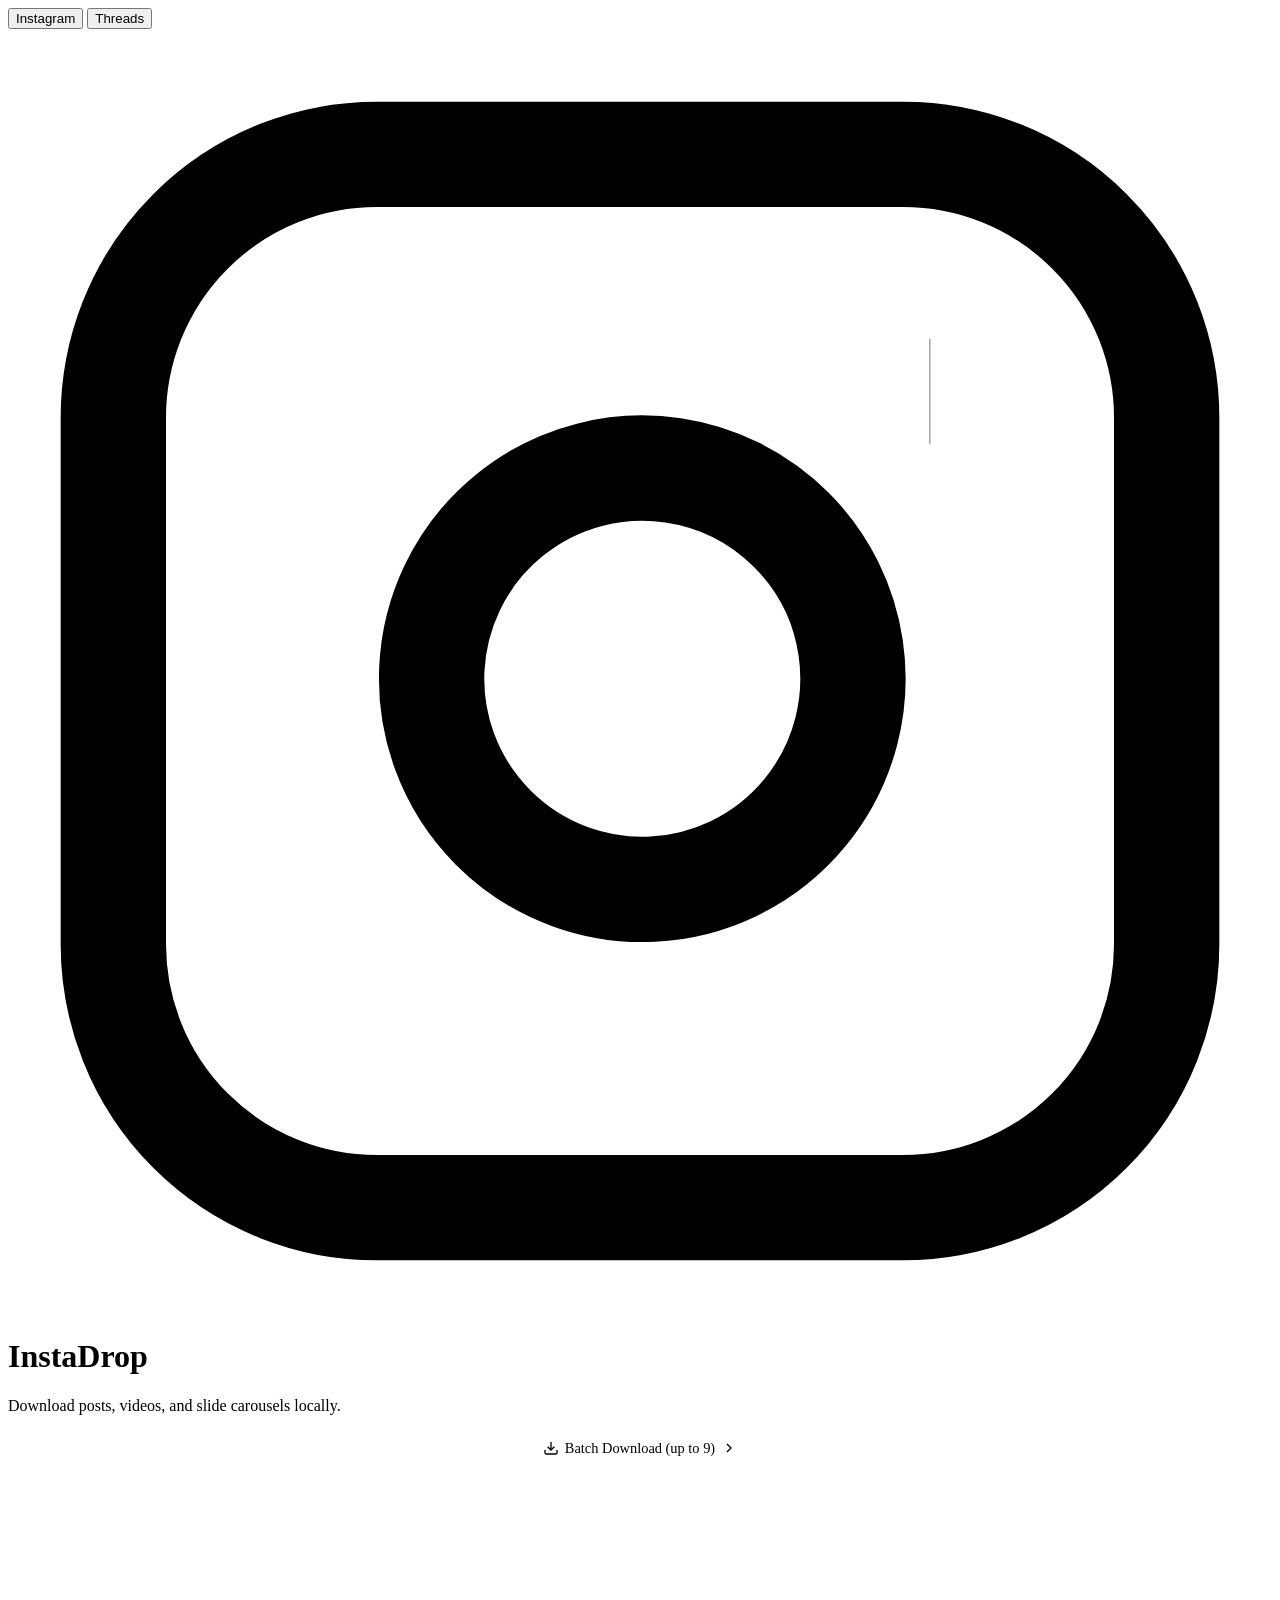
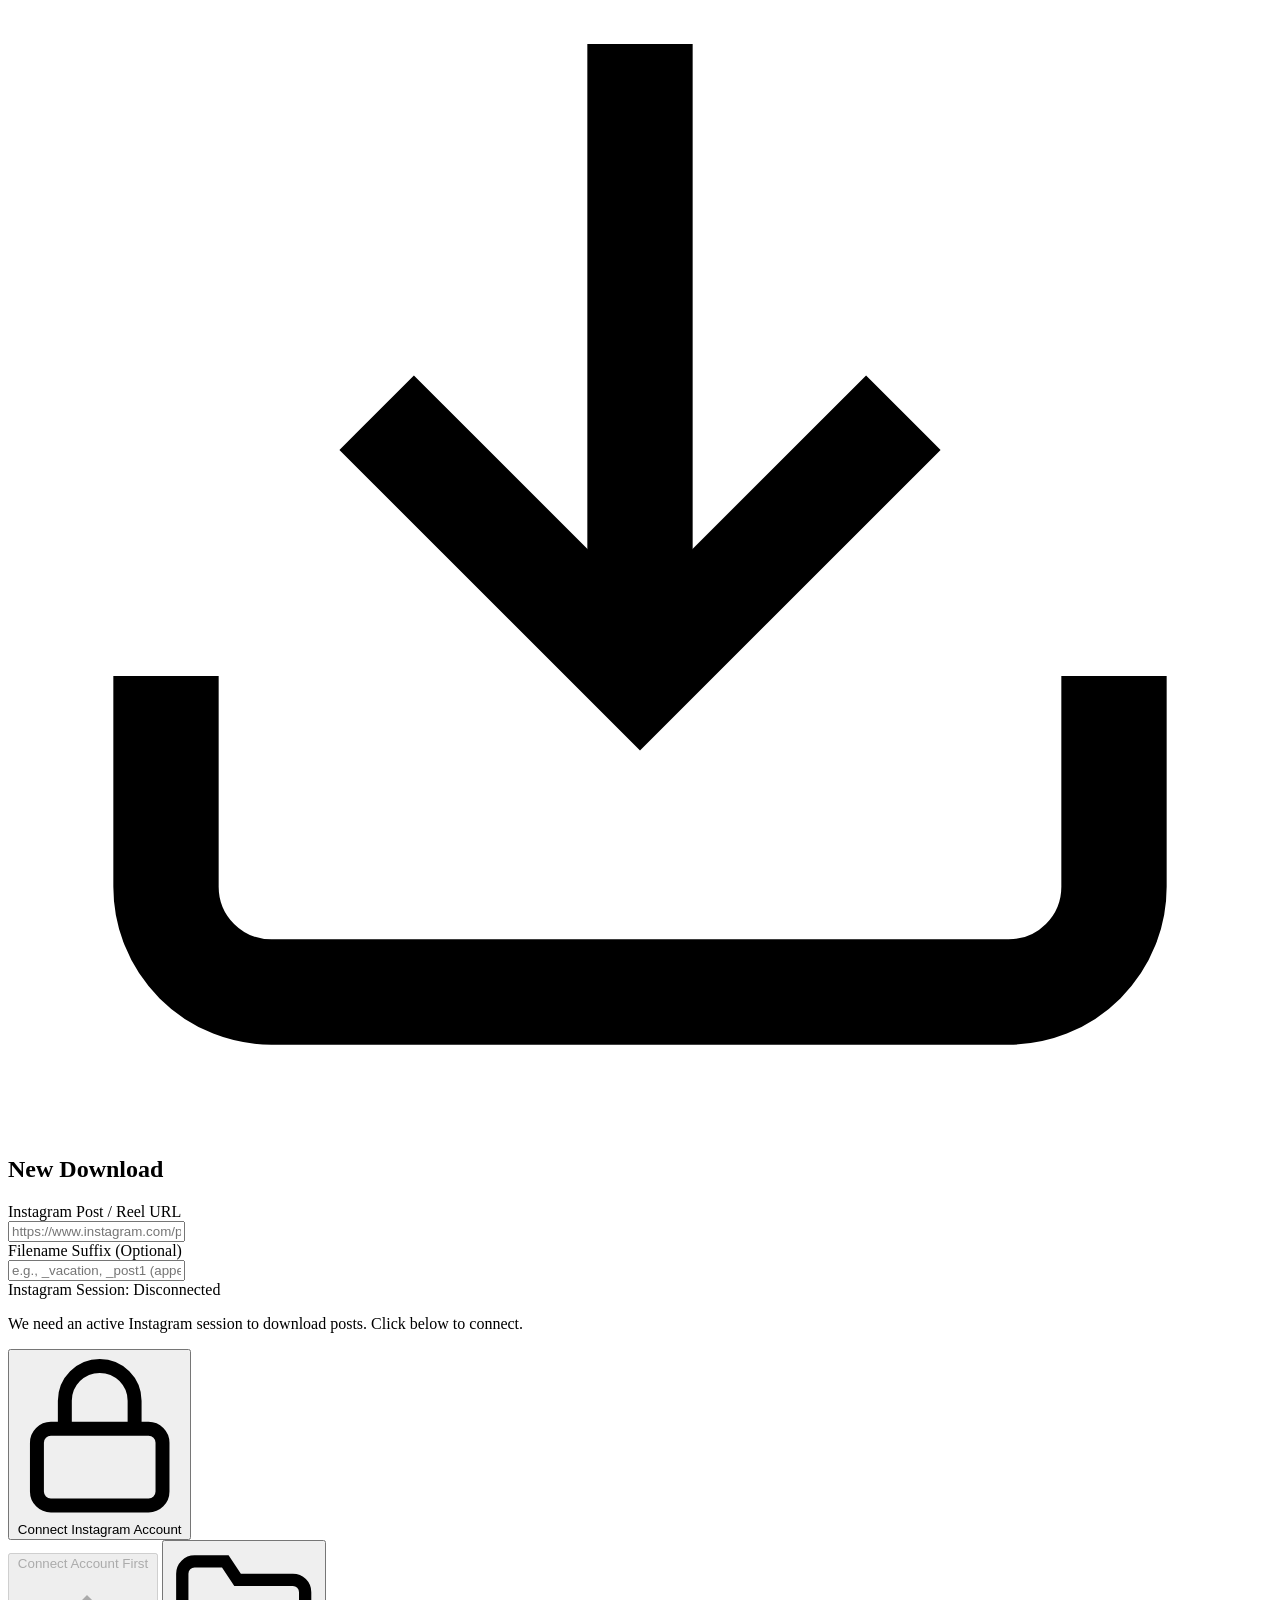
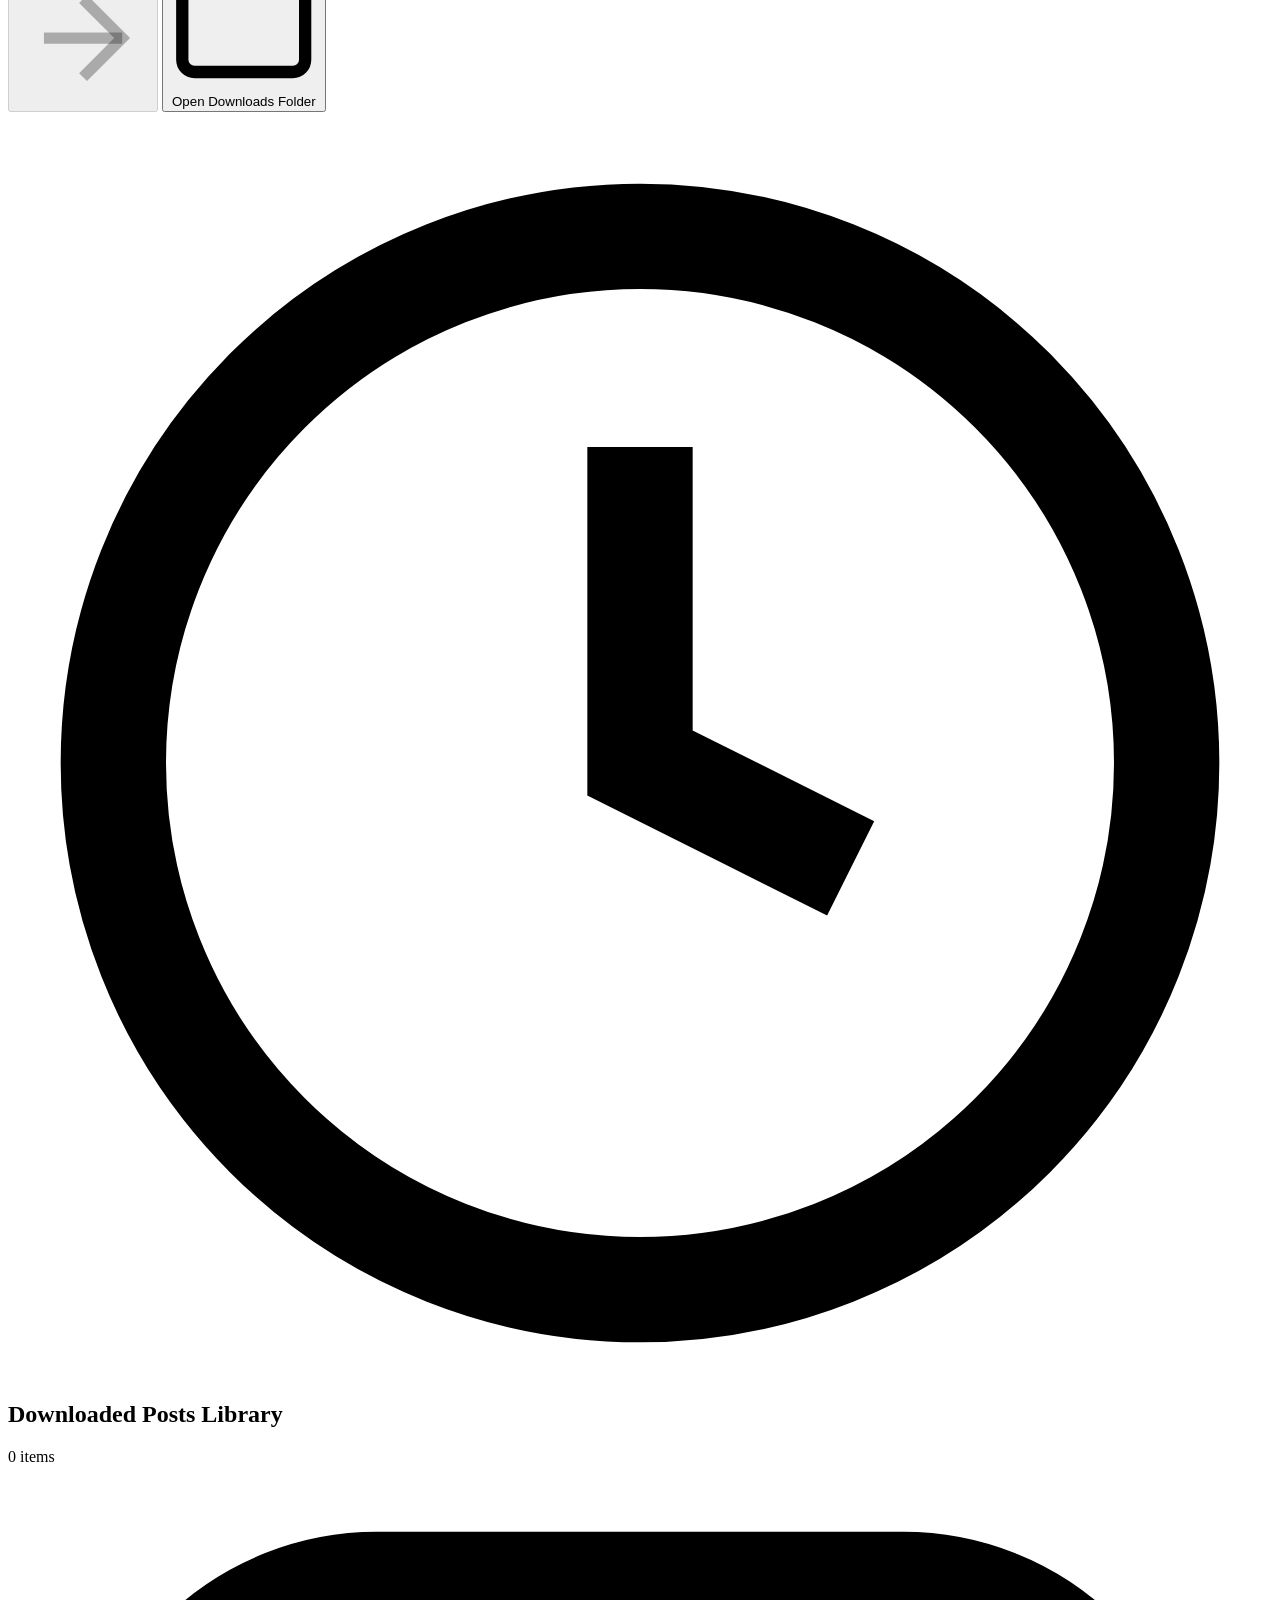
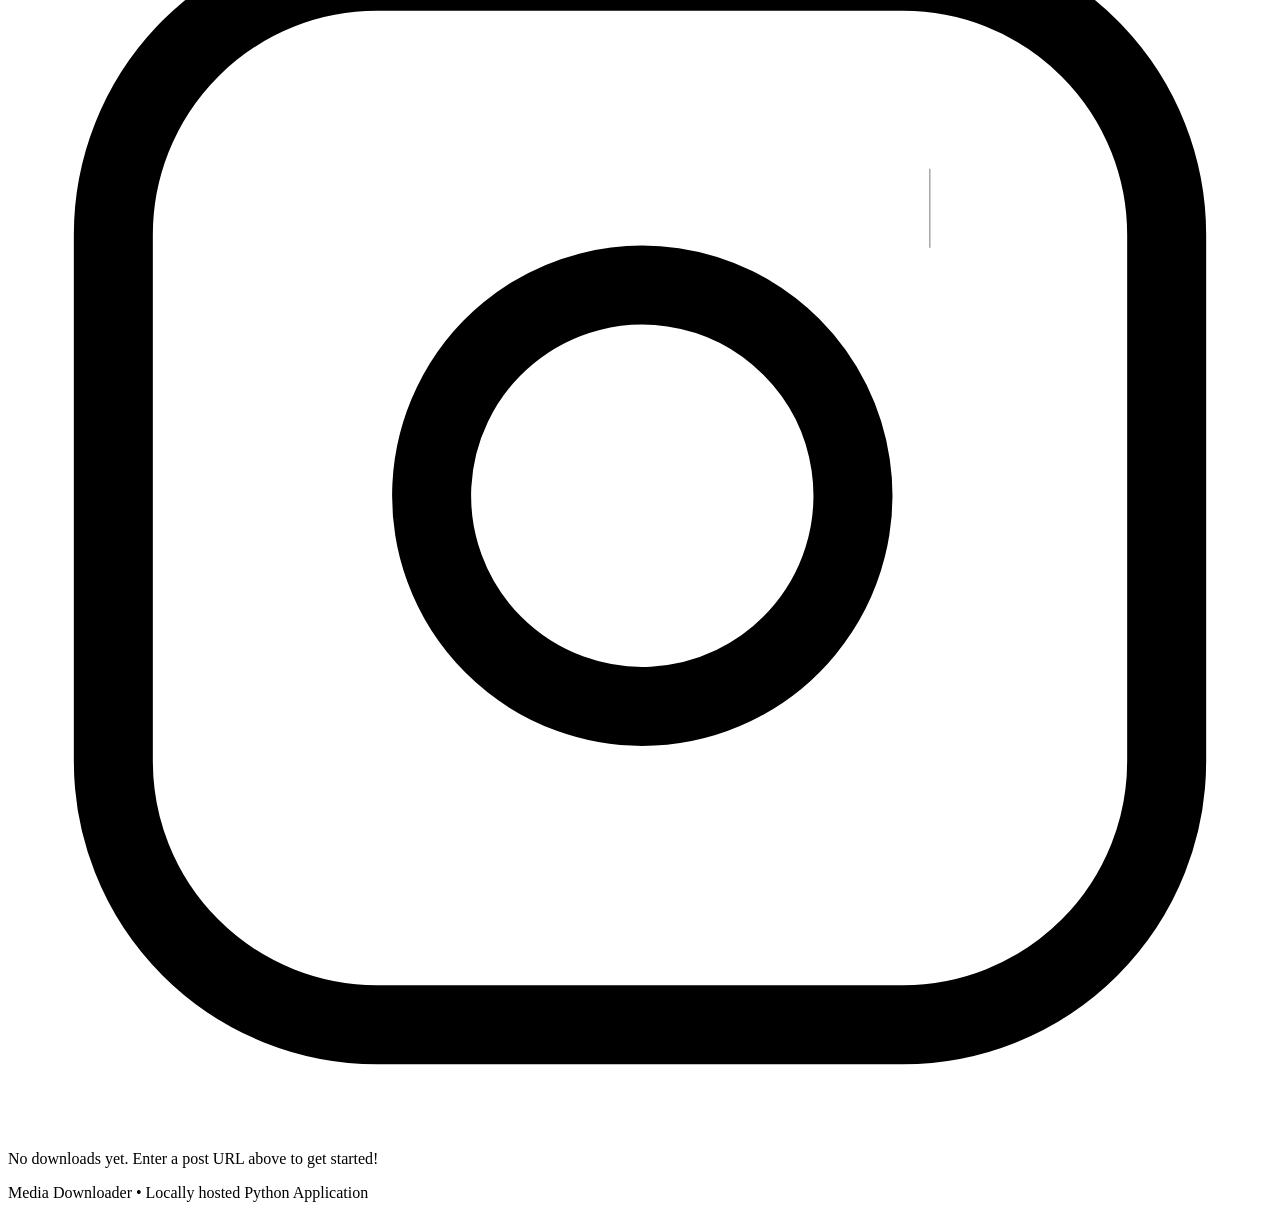
==== frontend/templates/index.html @ 85f3221d "big refactoring" ====
<!DOCTYPE html>
<html lang="en">
<head>
    <meta charset="UTF-8">
    <meta name="viewport" content="width=device-width, initial-scale=1.0">
    <title>InstaDrop | Media Downloader</title>
    <meta name="description" content="A self-hosted utility to download Instagram and Threads posts locally.">
    <!-- Google Fonts -->
    <link rel="preconnect" href="https://fonts.googleapis.com">
    <link rel="preconnect" href="https://fonts.gstatic.com" crossorigin>
    <link href="https://fonts.googleapis.com/css2?family=Outfit:wght@300;400;500;600;700&family=Plus+Jakarta+Sans:wght@300;400;500;600;700&display=swap" rel="stylesheet">
    <!-- Stylesheet -->
    <link rel="stylesheet" href="/static/css/style.css">
</head>
<body class="platform-instagram">
    <!-- Background Decorators -->
    <div class="bg-glow bg-glow-1"></div>
    <div class="bg-glow bg-glow-2"></div>
    <div class="bg-glow bg-glow-3"></div>

    <div class="app-container">
        <!-- Header -->
        <header class="app-header">
            <div class="platform-toggle-wrapper" style="margin-bottom: 20px;">
                <div class="platform-toggle">
                    <button type="button" class="platform-btn active" data-platform="instagram">Instagram</button>
                    <button type="button" class="platform-btn" data-platform="threads">Threads</button>
                </div>
            </div>

            <div class="logo-area">
                <svg id="logo-icon-instagram" class="logo-icon platform-icon-ig" viewBox="0 0 24 24" fill="none" stroke="currentColor" stroke-width="2">
                    <rect x="2" y="2" width="20" height="20" rx="5" ry="5"></rect>
                    <path d="M16 11.37A4 4 0 1 1 12.63 8 4 4 0 0 1 16 11.37z"></path>
                    <line x1="17.5" y1="6.5" x2="17.51" y2="6.5"></line>
                </svg>
                <svg id="logo-icon-threads" class="logo-icon platform-icon-th" viewBox="0 0 24 24" fill="none" stroke="currentColor" stroke-width="2" style="display: none;">
                    <circle cx="12" cy="12" r="4"></circle>
                    <path d="M16 8v5a3 3 0 0 0 6 0v-1a10 10 0 1 0-3.92 7.94"></path>
                </svg>
                <h1 id="app-title">InstaDrop</h1>
            </div>
            <p class="tagline" id="app-tagline">Download posts, videos, and slide carousels locally.</p>
            <nav class="page-nav" style="margin-top:14px;display:flex;justify-content:center;">
                <a href="/batch" class="batch-nav-link" style="display:inline-flex;align-items:center;gap:6px;font-size:0.9rem;font-weight:500;color:var(--text-secondary);text-decoration:none;padding:8px 18px;border-radius:20px;background:rgba(255,255,255,0.04);border:1px solid rgba(255,255,255,0.07);transition:all 0.35s cubic-bezier(0.4,0,0.2,1);"
                   onmouseenter="this.style.color='var(--text-primary)';this.style.background='rgba(255,255,255,0.08)';this.style.borderColor='rgba(255,255,255,0.15)'"
                   onmouseleave="this.style.color='var(--text-secondary)';this.style.background='rgba(255,255,255,0.04)';this.style.borderColor='rgba(255,255,255,0.07)'">
                    <svg viewBox="0 0 24 24" width="16" height="16" fill="none" stroke="currentColor" stroke-width="2">
                        <path d="M21 15v4a2 2 0 0 1-2 2H5a2 2 0 0 1-2-2v-4"></path>
                        <polyline points="7 10 12 15 17 10"></polyline>
                        <line x1="12" y1="15" x2="12" y2="3"></line>
                    </svg>
                    Batch Download (up to 9)
                    <svg viewBox="0 0 24 24" width="16" height="16" fill="none" stroke="currentColor" stroke-width="2">
                        <polyline points="9 18 15 12 9 6"></polyline>
                    </svg>
                </a>
            </nav>
        </header>

        <!-- Main Content Grid -->
        <main class="main-content">
            <!-- Downloader Panel -->
            <section class="card control-card">
                <h2 class="section-title">
                    <svg class="icon-sm" viewBox="0 0 24 24" fill="none" stroke="currentColor" stroke-width="2">
                        <path d="M21 15v4a2 2 0 0 1-2 2H5a2 2 0 0 1-2-2v-4"></path>
                        <polyline points="7 10 12 15 17 10"></polyline>
                        <line x1="12" y1="15" x2="12" y2="3"></line>
                    </svg>
                    New Download
                </h2>
                
                <form id="download-form" class="download-form">
                    <div class="input-group">
                        <label for="post-url" id="post-url-label">Instagram Post / Reel URL</label>
                        <div class="input-wrapper">
                            <input type="url" id="post-url" placeholder="https://www.instagram.com/p/..." required>
                        </div>
                    </div>

                    <div class="input-group">
                        <label for="filename-suffix">Filename Suffix (Optional)</label>
                        <div class="input-wrapper">
                            <input type="text" id="filename-suffix" placeholder="e.g., _vacation, _post1 (appended to filename)">
                        </div>
                    </div>

                    <!-- Session Connection -->
                    <div class="session-status-card" id="session-status-container">
                        <div class="session-status-info">
                            <div class="status-indicator-dot" id="status-indicator"></div>
                            <span id="session-status-text">Checking Connection...</span>
                        </div>
                        <p class="session-desc" id="session-desc-text">We need an active session to retrieve media posts.</p>
                        
                        <div class="optional-login-notice" id="threads-optional-notice" style="display: none;">
                            <svg viewBox="0 0 24 24" width="14" height="14" fill="none" stroke="currentColor" stroke-width="2">
                                <circle cx="12" cy="12" r="10"></circle>
                                <line x1="12" y1="8" x2="12" y2="12"></line>
                                <line x1="12" y1="16" x2="12.01" y2="16"></line>
                            </svg>
                            Login is optional — only needed for private accounts or if you encounter rate limits.
                        </div>

                        <div class="session-actions">
                            <button type="button" id="connect-btn" class="btn btn-secondary btn-connect" style="display: none;">
                                <svg class="icon-sm" viewBox="0 0 24 24" fill="none" stroke="currentColor" stroke-width="2">
                                    <rect x="3" y="11" width="18" height="11" rx="2" ry="2"></rect>
                                    <path d="M7 11V7a5 5 0 0 1 10 0v4"></path>
                                </svg>
                                <span>Connect Account</span>
                            </button>
                            <button type="button" id="disconnect-btn" class="btn btn-danger btn-disconnect" style="display: none;">
                                <span>Disconnect Account</span>
                            </button>
                        </div>
                    </div>

                    <!-- Buttons Row -->
                    <div class="action-buttons">
                        <button type="submit" id="submit-btn" class="btn btn-primary">
                            <span>Download Post</span>
                            <svg class="icon-sm" viewBox="0 0 24 24" fill="none" stroke="currentColor" stroke-width="2">
                                <line x1="5" y1="12" x2="19" y2="12"></line>
                                <polyline points="12 5 19 12 12 19"></polyline>
                            </svg>
                        </button>
                        <button type="button" id="open-downloads-btn" class="btn btn-secondary">
                            <svg class="icon-sm" viewBox="0 0 24 24" fill="none" stroke="currentColor" stroke-width="2">
                                <path d="M22 19a2 2 0 0 1-2 2H4a2 2 0 0 1-2-2V5a2 2 0 0 1 2-2h5l2 3h9a2 2 0 0 1 2 2z"></path>
                            </svg>
                            <span>Open Downloads Folder</span>
                        </button>
                    </div>
                </form>
            </section>

            <!-- Loading & Status Panel -->
            <section id="status-card" class="card status-card" style="display: none;">
                <div class="status-header">
                    <h3 id="status-title">Processing Download...</h3>
                    <div id="status-spinner" class="spinner"></div>
                </div>
                <div class="progress-bar-container">
                    <div id="progress-bar" class="progress-bar-fill"></div>
                </div>
                <p id="status-message">Connecting to platform and fetching post data. Please wait...</p>
                
                <div id="download-result-preview" class="download-result-preview" style="display: none;">
                    <div class="preview-info">
                        <div class="badge success-badge">Success</div>
                        <span id="result-username" class="result-username">@user</span>
                    </div>
                    <p id="result-caption" class="result-caption">Post caption...</p>
                    <div id="result-media-count" class="result-media-count">Downloaded 0 files.</div>
                </div>
            </section>

            <!-- Gallery / History Section -->
            <section class="history-section">
                <div class="history-header">
                    <h2 class="section-title">
                        <svg class="icon-sm" viewBox="0 0 24 24" fill="none" stroke="currentColor" stroke-width="2">
                            <circle cx="12" cy="12" r="10"></circle>
                            <polyline points="12 6 12 12 16 14"></polyline>
                        </svg>
                        Downloaded Posts Library
                    </h2>
                    <span id="history-count" class="history-count">0 items</span>
                </div>

                <div id="history-grid" class="history-grid">
                    <!-- History Cards will be dynamically injected here -->
                    <div class="no-history-state" id="no-history">
                        <svg id="empty-icon-ig" class="empty-icon" viewBox="0 0 24 24" fill="none" stroke="currentColor" stroke-width="1.5">
                            <rect x="2" y="2" width="20" height="20" rx="5" ry="5"></rect>
                            <path d="M16 11.37A4 4 0 1 1 12.63 8 4 4 0 0 1 16 11.37z"></path>
                            <line x1="17.5" y1="6.5" x2="17.51" y2="6.5"></line>
                        </svg>
                        <svg id="empty-icon-th" class="empty-icon" viewBox="0 0 24 24" fill="none" stroke="currentColor" stroke-width="1.5" style="display: none;">
                            <circle cx="12" cy="12" r="4"></circle>
                            <path d="M16 8v5a3 3 0 0 0 6 0v-1a10 10 0 1 0-3.92 7.94"></path>
                        </svg>
                        <p id="no-history-text">No downloads yet. Enter a post URL above to get started!</p>
                    </div>
                </div>
            </section>
        </main>

        <footer class="app-footer">
            <p>Media Downloader • Locally hosted Python Application</p>
        </footer>
    </div>

    <!-- Scripts -->
    <script src="/static/js/app.js"></script>
</body>
</html>
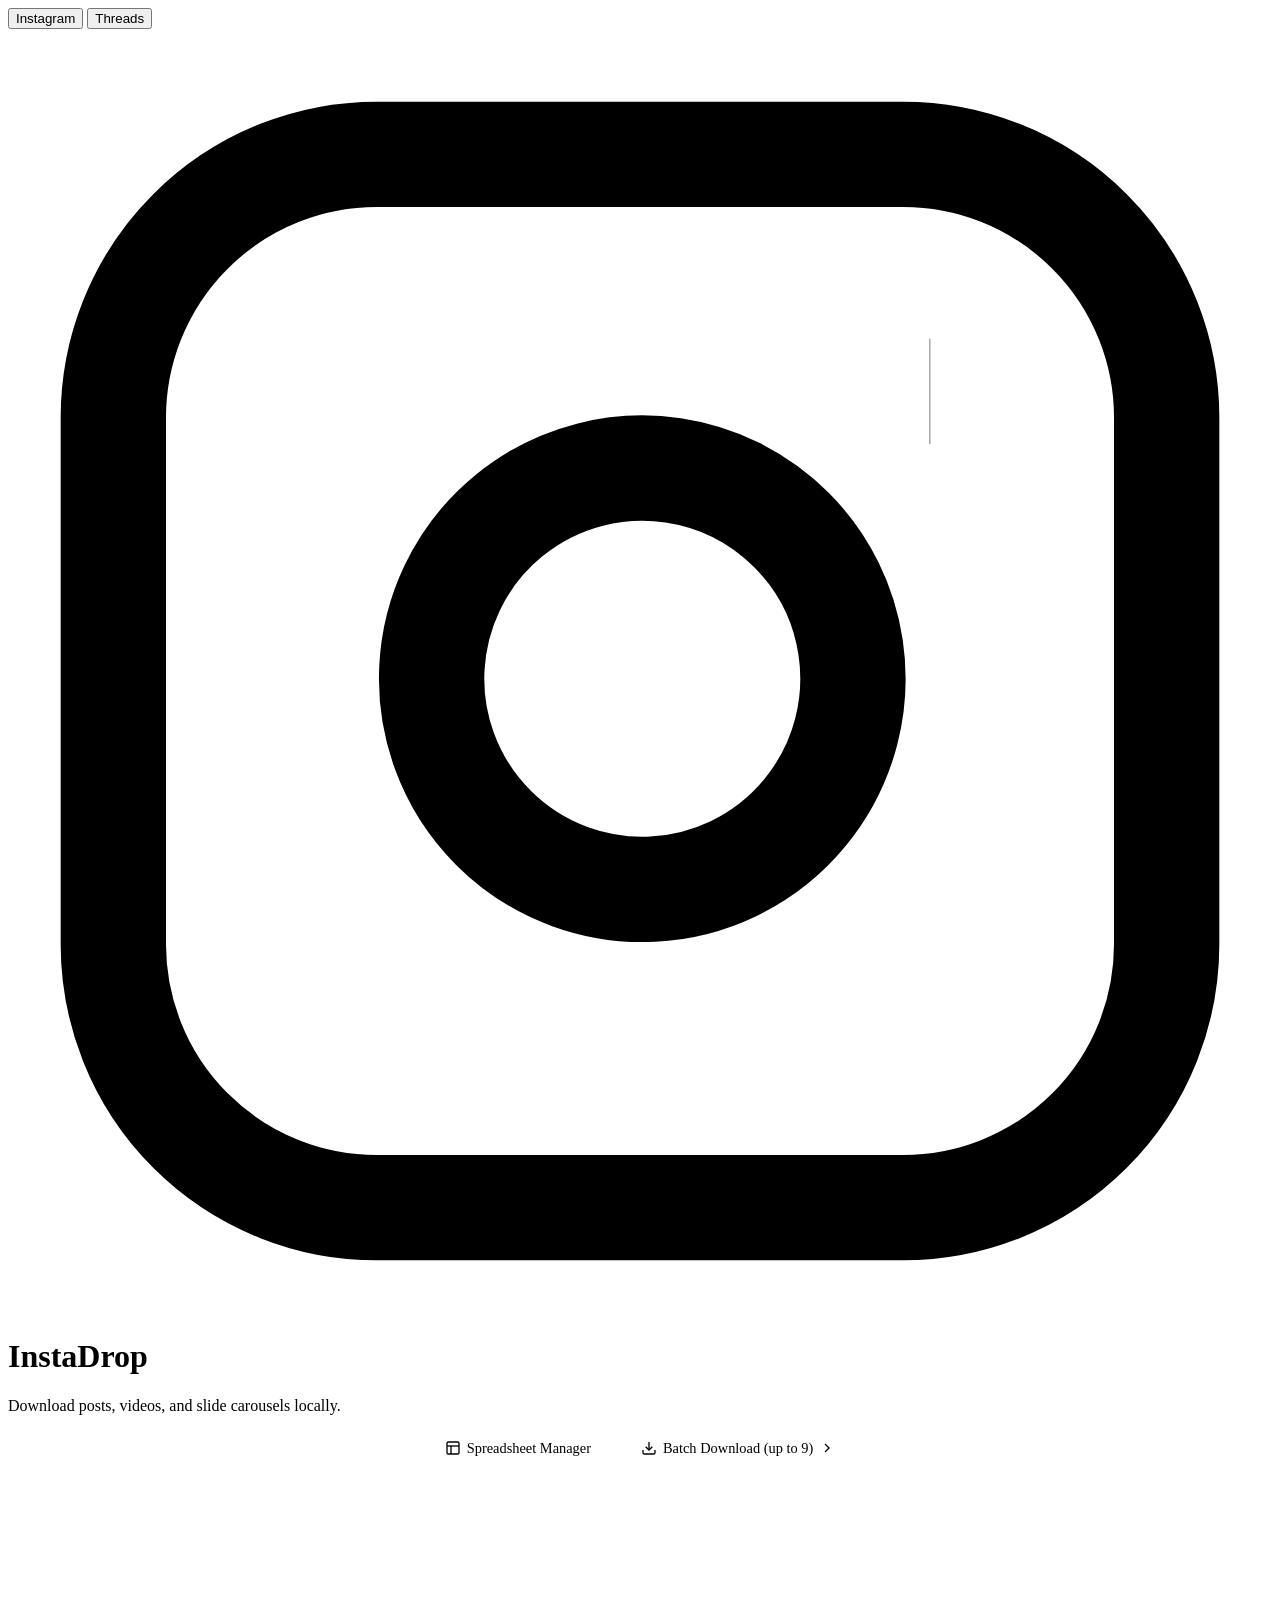
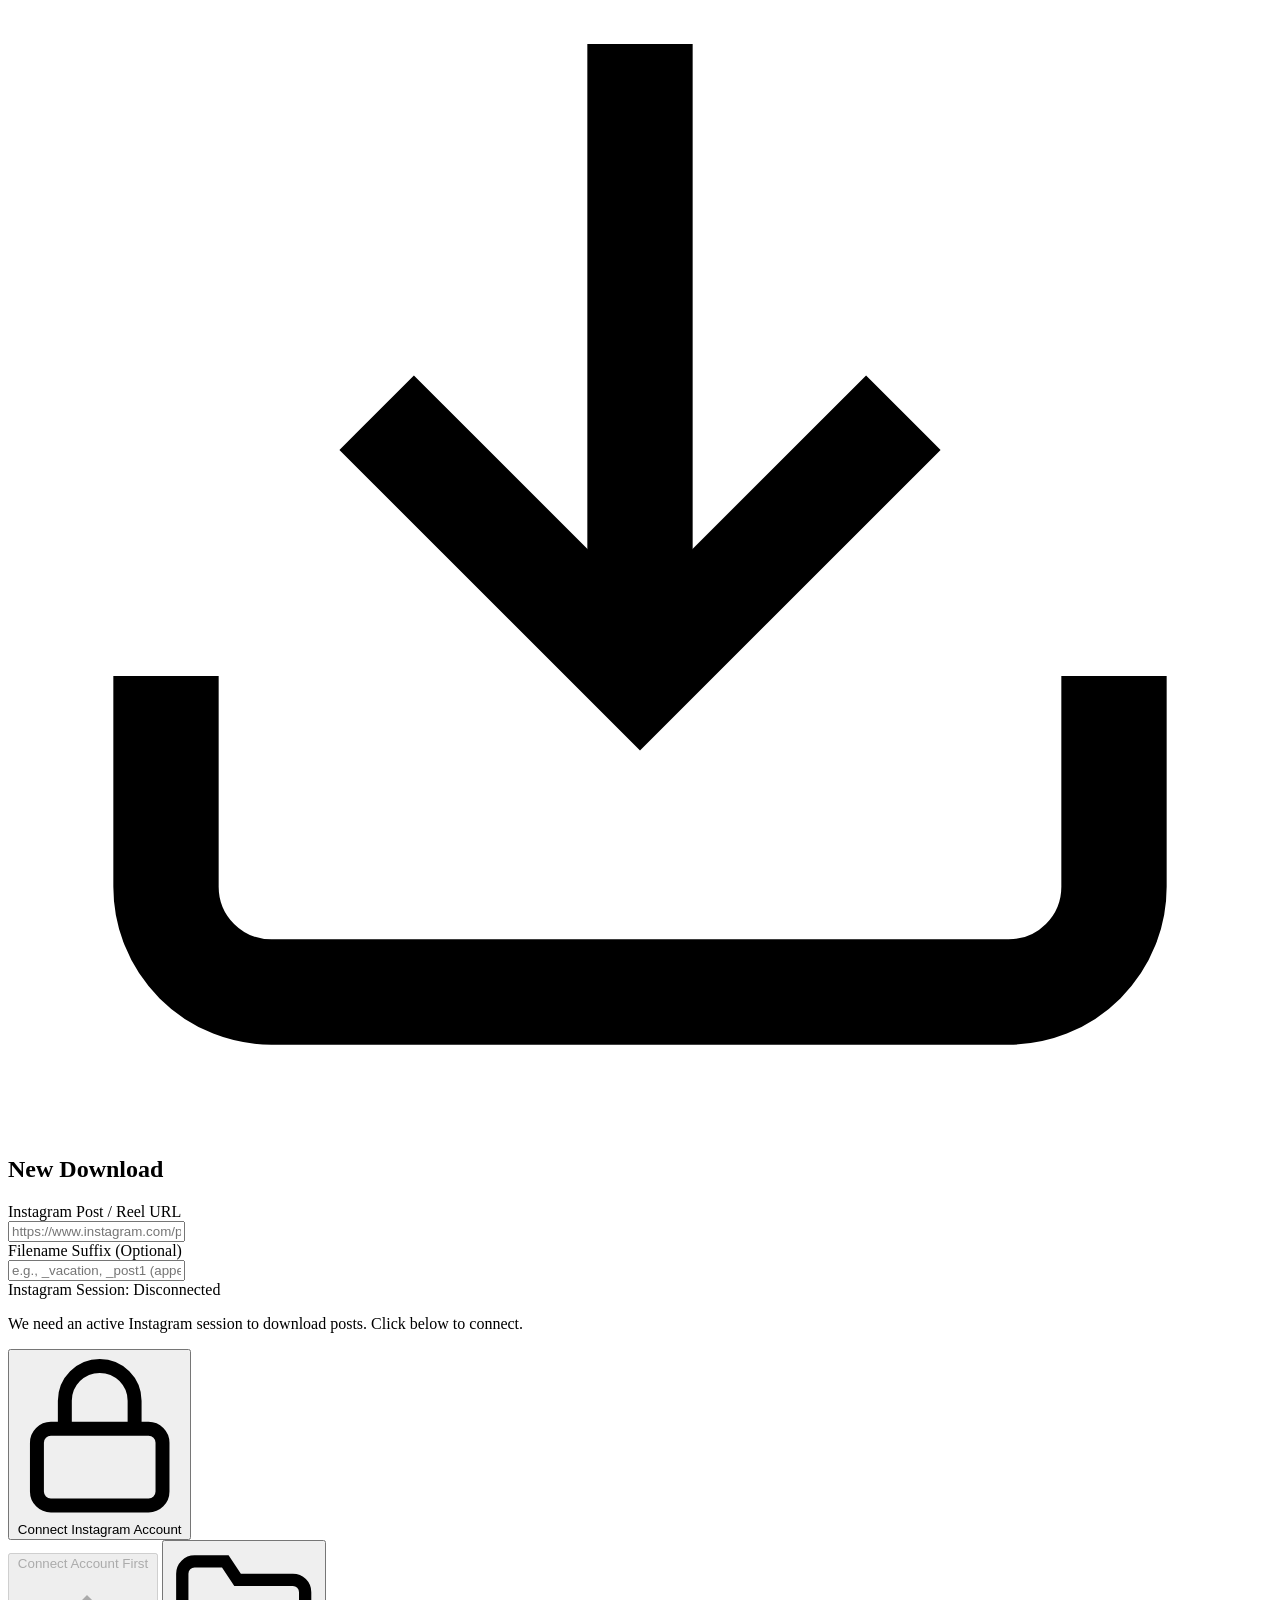
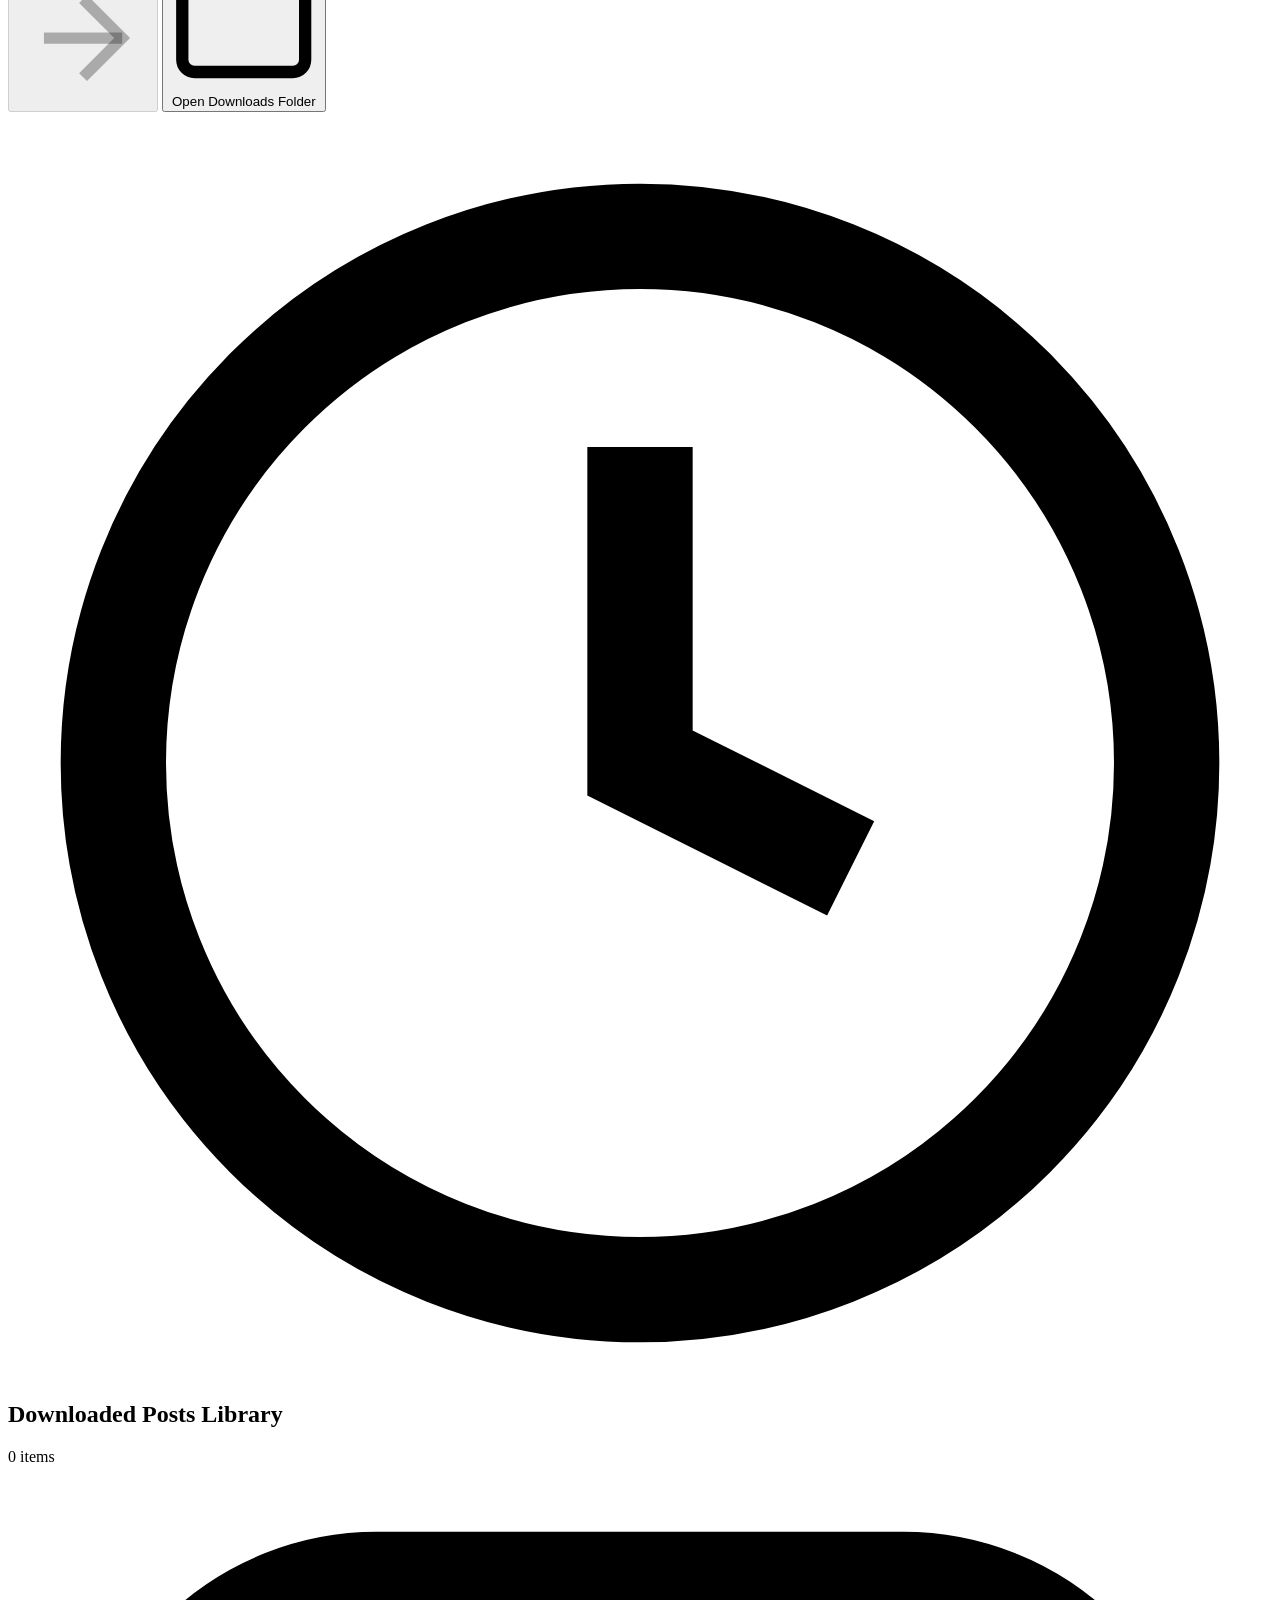
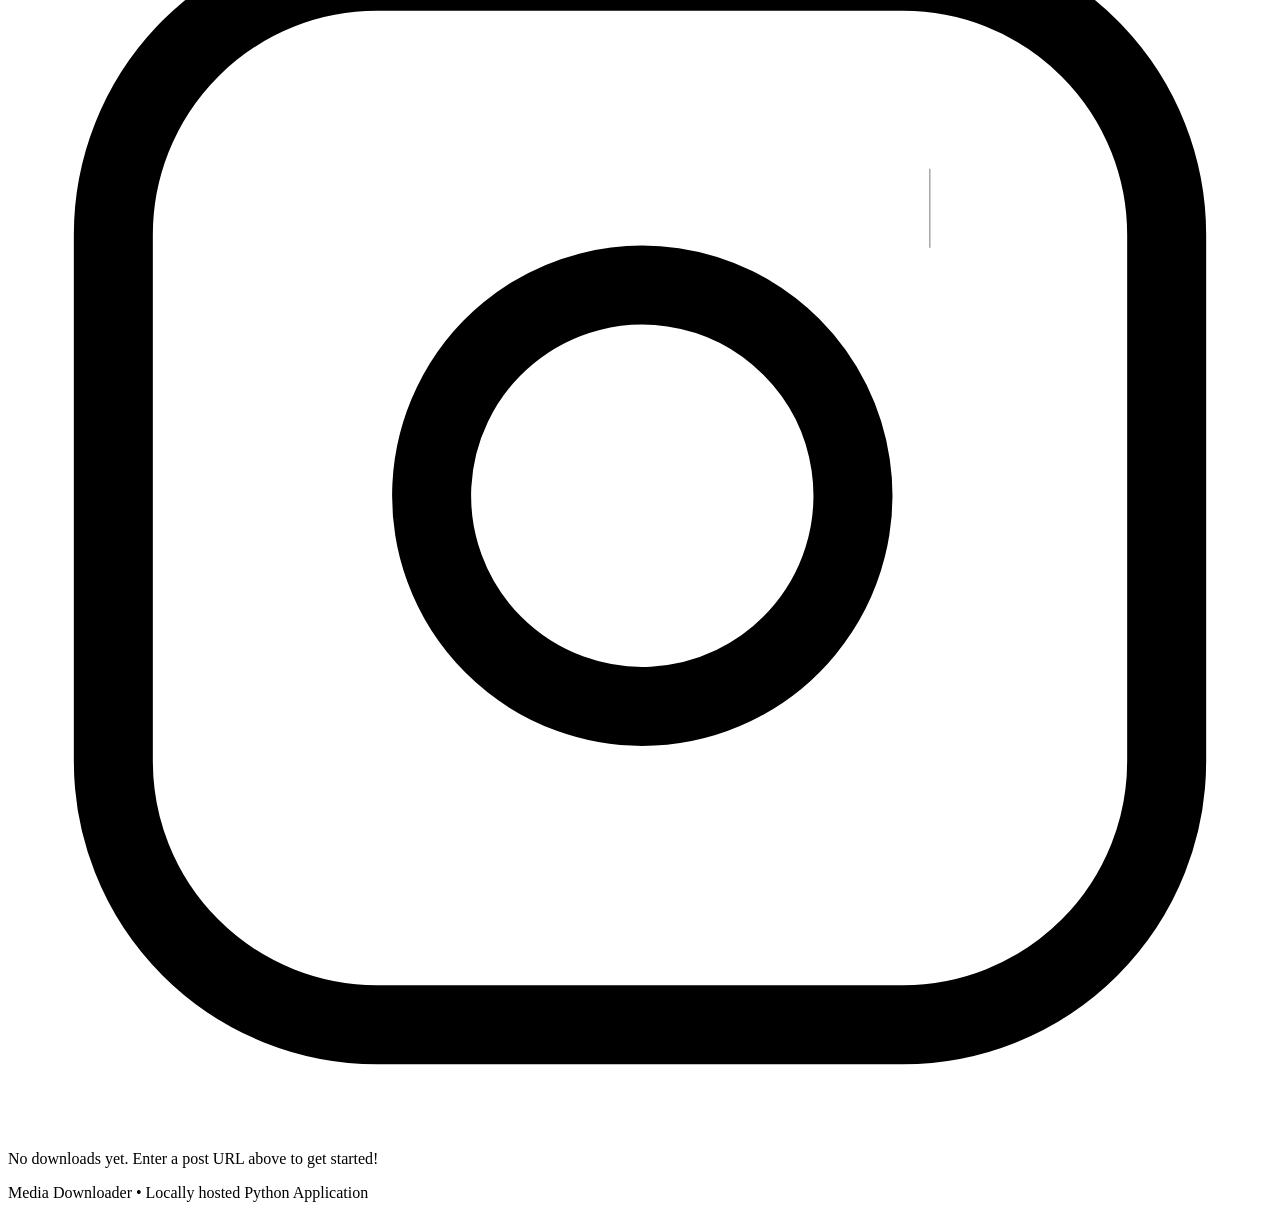
==== commit 101505dc: "more automatic pipeline" ====
--- a/frontend/templates/index.html
+++ b/frontend/templates/index.html
@@ -41,20 +41,30 @@
                 <h1 id="app-title">InstaDrop</h1>
             </div>
             <p class="tagline" id="app-tagline">Download posts, videos, and slide carousels locally.</p>
-            <nav class="page-nav" style="margin-top:14px;display:flex;justify-content:center;">
+            <nav class="page-nav" style="margin-top:14px;display:flex;justify-content:center;gap:12px;">
+                <a href="/spreadsheet" class="nav-link" style="display:inline-flex;align-items:center;gap:6px;font-size:0.9rem;font-weight:500;color:var(--text-secondary);text-decoration:none;padding:8px 18px;border-radius:20px;background:rgba(255,255,255,0.04);border:1px solid rgba(255,255,255,0.07);transition:all 0.35s cubic-bezier(0.4,0,0.2,1);"
+                   onmouseenter="this.style.color='var(--text-primary)';this.style.background='rgba(255,255,255,0.08)';this.style.borderColor='rgba(255,255,255,0.15)'"
+                   onmouseleave="this.style.color='var(--text-secondary)';this.style.background='rgba(255,255,255,0.04)';this.style.borderColor='rgba(255,255,255,0.07)'">
+                    <svg viewBox="0 0 24 24" width="16" height="16" fill="none" stroke="currentColor" stroke-width="2">
+                        <rect x="3" y="3" width="18" height="18" rx="2" ry="2"></rect>
+                        <line x1="3" y1="9" x2="21" y2="9"></line>
+                        <line x1="9" y1="21" x2="9" y2="9"></line>
+                    </svg>
+                    Spreadsheet Manager
+                </a>
                 <a href="/batch" class="batch-nav-link" style="display:inline-flex;align-items:center;gap:6px;font-size:0.9rem;font-weight:500;color:var(--text-secondary);text-decoration:none;padding:8px 18px;border-radius:20px;background:rgba(255,255,255,0.04);border:1px solid rgba(255,255,255,0.07);transition:all 0.35s cubic-bezier(0.4,0,0.2,1);"
                    onmouseenter="this.style.color='var(--text-primary)';this.style.background='rgba(255,255,255,0.08)';this.style.borderColor='rgba(255,255,255,0.15)'"
                    onmouseleave="this.style.color='var(--text-secondary)';this.style.background='rgba(255,255,255,0.04)';this.style.borderColor='rgba(255,255,255,0.07)'">
-                    <svg viewBox="0 0 24 24" width="16" height="16" fill="none" stroke="currentColor" stroke-width="2">
-                        <path d="M21 15v4a2 2 0 0 1-2 2H5a2 2 0 0 1-2-2v-4"></path>
-                        <polyline points="7 10 12 15 17 10"></polyline>
-                        <line x1="12" y1="15" x2="12" y2="3"></line>
-                    </svg>
-                    Batch Download (up to 9)
-                    <svg viewBox="0 0 24 24" width="16" height="16" fill="none" stroke="currentColor" stroke-width="2">
-                        <polyline points="9 18 15 12 9 6"></polyline>
-                    </svg>
-                </a>
+                     <svg viewBox="0 0 24 24" width="16" height="16" fill="none" stroke="currentColor" stroke-width="2">
+                         <path d="M21 15v4a2 2 0 0 1-2 2H5a2 2 0 0 1-2-2v-4"></path>
+                         <polyline points="7 10 12 15 17 10"></polyline>
+                         <line x1="12" y1="15" x2="12" y2="3"></line>
+                     </svg>
+                     Batch Download (up to 9)
+                     <svg viewBox="0 0 24 24" width="16" height="16" fill="none" stroke="currentColor" stroke-width="2">
+                         <polyline points="9 18 15 12 9 6"></polyline>
+                     </svg>
+                 </a>
             </nav>
         </header>
 
